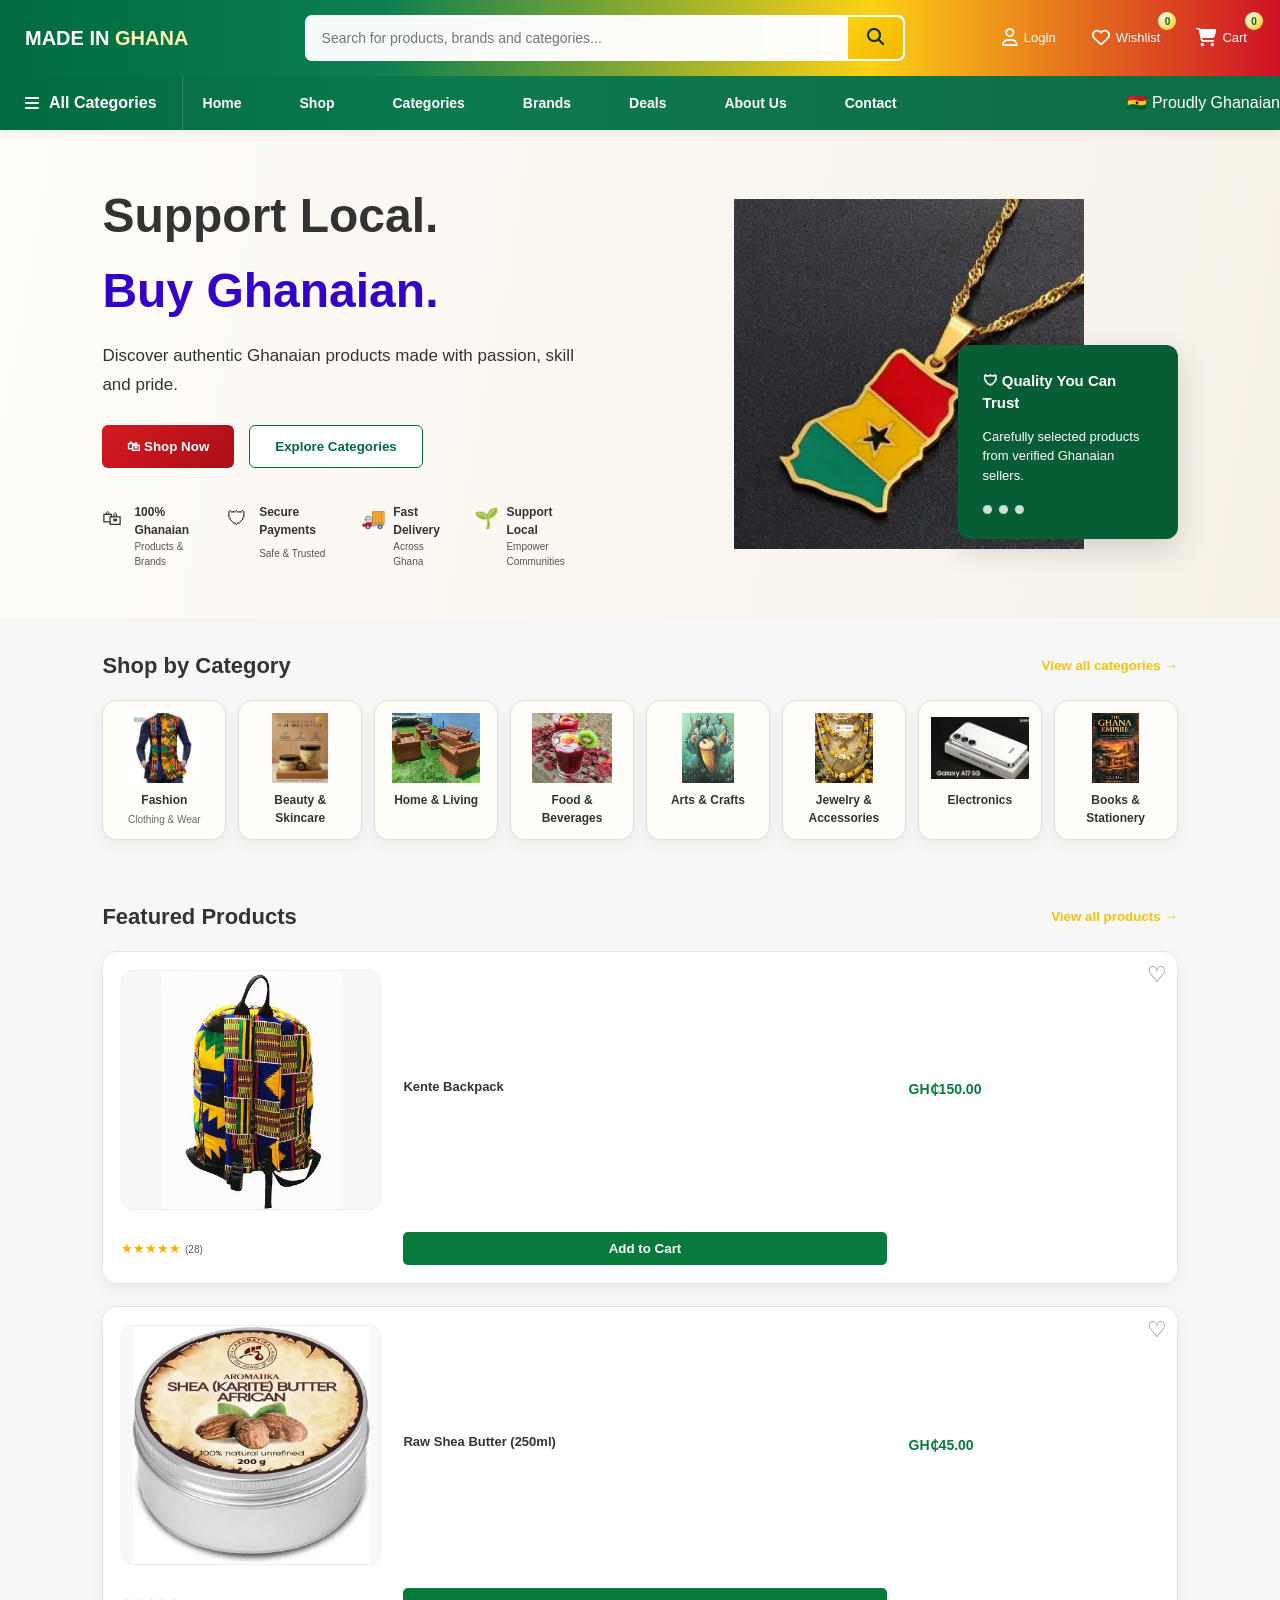
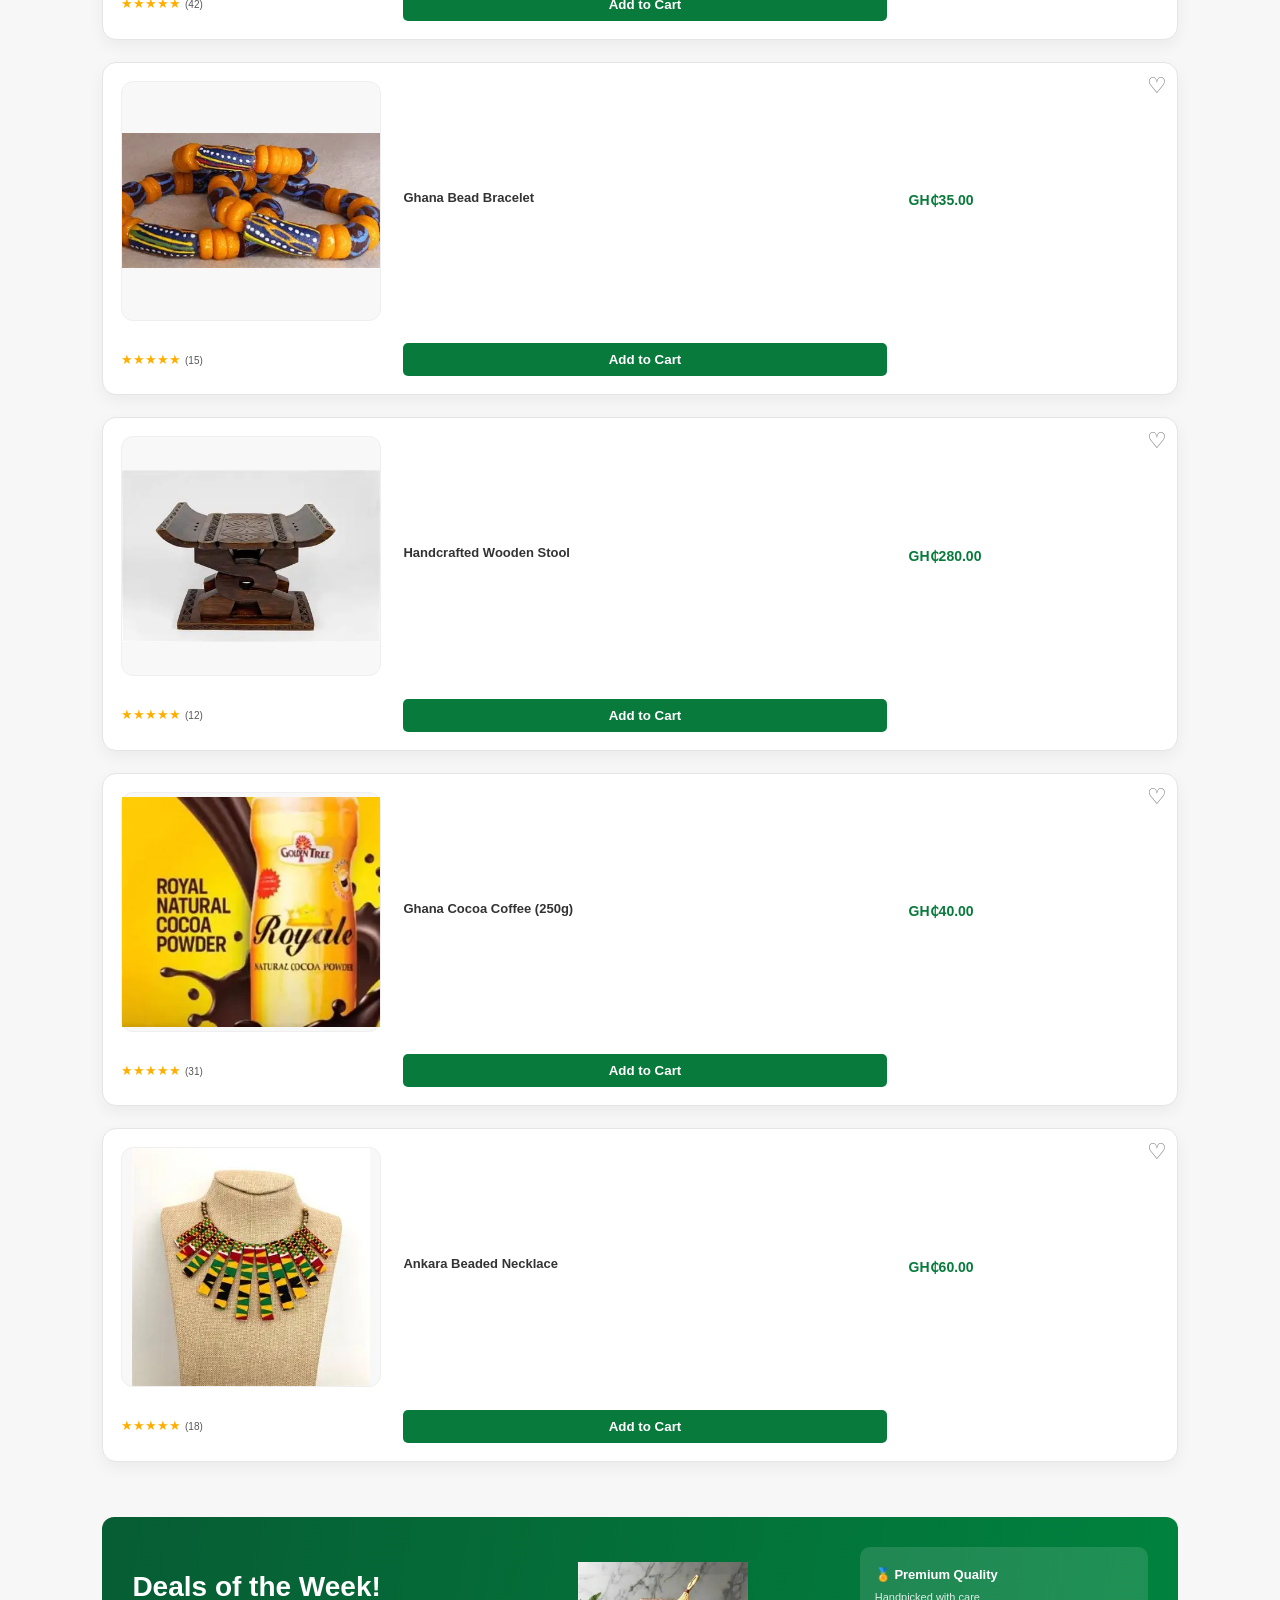
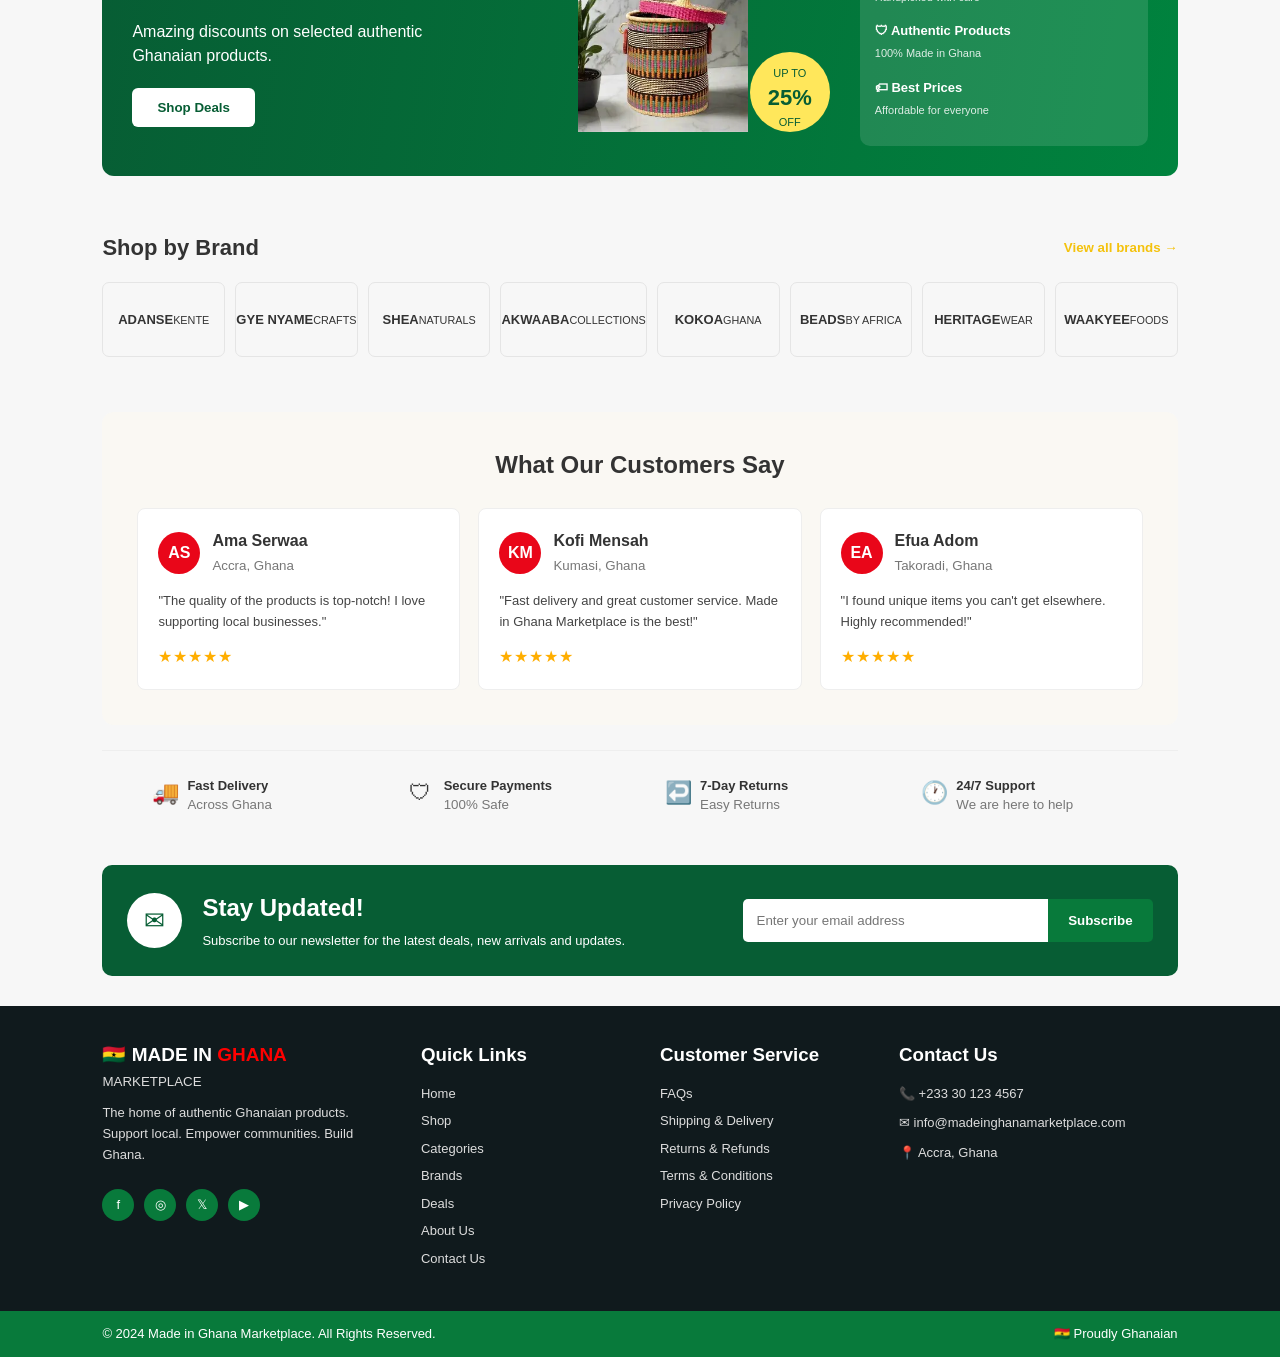
==== index.html @ 3180661c "Initial commit" ====
<!DOCTYPE html>
<html lang="en">
<head>
    <meta charset="UTF-8">
    <meta name="viewport" content="width=device-width, initial-scale=1.0">
    <title>Made in Ghana Marketplace</title>

    <link rel="stylesheet" href="style.css">

    <!-- Font Awesome -->
    <link rel="stylesheet"
        href="https://cdnjs.cloudflare.com/ajax/libs/font-awesome/6.5.2/css/all.min.css">

    <!-- Icons -->
    <a href="shop.html"></a>
          
</head>

<body>

    <!-- TOP NAVIGATION -->
    <header class="header">
        <div class="top-nav">

            <!-- LOGO -->
            <div class="logo">
                

                <div class="logo-text">
                    <h1>MADE IN <span>GHANA</span></h1>

                </div>
            </div>


            <!-- SEARCH BAR -->
            <div class="search-box">
                <input
                    type="text"
                    placeholder="Search for products, brands and categories..."
                >

                <button>
                    <i class="fa-solid fa-magnifying-glass"></i>
                </button>
            </div>


            <!-- RIGHT SIDE -->
            <div class="nav-actions">

                <a href="#">
                    <i class="fa-regular fa-user"></i>
                    <span>Login</span>
                </a>

                <a href="#" class="icon-link">
                    <i class="fa-regular fa-heart"></i>
                    <span>Wishlist</span>
                    <b>0</b>
                </a>

                <a href="cart.html" class="icon-link">
                    <i class="fa-solid fa-cart-shopping"></i>
                    <span>Cart</span>
                    <b>0</b>
                </a>

            </div>

        </div>


        <!-- GREEN NAVIGATION BAR -->
        <nav class="main-nav">

            <!-- ALL CATEGORIES -->
            <div class="categories">
                <i class="fa-solid fa-bars"></i>
                <span>All Categories</span>
            </div>


            <!-- MENU -->
            <ul class="nav-menu">

                <li>
                    <a href="index.html">Home</a>
                </li>

                <li>
                    <a href="shop.html">Shop</a>
                </li>

                <li>
                    <a href="categories.html">Categories</a>
                </li>

                <li>
                    <a href="brands.html">Brands</a>
                </li>

                <li>
                    <a href="deals.html">Deals</a>
                </li>

                <li>
                    <a href="about.html">About Us</a>
                </li>

                <li>
                    <a href="contact.html">Contact</a>
                </li>

            </ul>


            <!-- GHANA TEXT -->
            <div class="ghana-pride">
                <span>🇬🇭</span>
                Proudly Ghanaian
            </div>

        </nav>

    </header>

    <script src="script.js"></script>

<!-- ================= HERO SECTION ================= -->
<section class="hero">
    <div class="hero-content">
        <h1>Support Local.</h1>
        <h2>Buy Ghanaian.</h2>

        <p>
            Discover authentic Ghanaian products made
            with passion, skill and pride.
        </p>

        <div class="hero-buttons">
            <button class="btn-primary" onclick="shopNow()">
                🛍 Shop Now
            </button>

            <button class="btn-secondary" onclick="exploreCategories()">
                Explore Categories
            </button>
        </div>

        <div class="trust-items">
            <div>
                <span>🛍</span>
                <strong>100% Ghanaian</strong>
                <small>Products & Brands</small>
            </div>

            <div>
                <span>🛡</span>
                <strong>Secure Payments</strong>
                <small>Safe & Trusted</small>
            </div>

            <div>
                <span>🚚</span>
                <strong>Fast Delivery</strong>
                <small>Across Ghana</small>
            </div>

            <div>
                <span>🌱</span>
                <strong>Support Local</strong>
                <small>Empower Communities</small>
            </div>
        </div>
    </div>

    <div class="hero-image">
        <img src="ghana n.webp" alt="Ghanaian Products">

        <div class="quality-box">
            <h3>🛡 Quality You Can Trust</h3>
            <p>
                Carefully selected products from
                verified Ghanaian sellers.
            </p>

            <div class="dots">
                <span></span>
                <span></span>
                <span></span>
            </div>
        </div>
    </div>
</section>


<!-- ================= CATEGORIES ================= -->
<section class="section">
    <div class="section-heading">
        <h2>Shop by Category</h2>

        <button onclick="viewCategories()">
            View all categories →
        </button>
    </div>

    <div class="category-grid">

        <div class="category-card" onclick="openCategory('Fashion')">
            <img src="kente cloth.webp" alt="Fashion">
            <h3>Fashion</h3>
            <p>Clothing & Wear</p>
        </div>

        <div class="category-card" onclick="openCategory('Beauty')">
            <img src="skin care.webp" alt="Beauty">
            <h3>Beauty & Skincare</h3>
        </div>

        <div class="category-card" onclick="openCategory('Home')">
            <img src="furniture.webp" alt="Home">
            <h3>Home & Living</h3>
        </div>

        <div class="category-card" onclick="openCategory('Food')">
            <img src="sobolo.webp" alt="Food">
            <h3>Food & Beverages</h3>
        </div>

        <div class="category-card" onclick="openCategory('Arts')">
            <img src="arts.webp" alt="Arts">
            <h3>Arts & Crafts</h3>
        </div>

        <div class="category-card" onclick="openCategory('Jewelry')">
            <img src="jewelery.webp" alt="Jewelry">
            <h3>Jewelry & Accessories</h3>
        </div>

        <div class="category-card" onclick="openCategory('Electronics')">
            <img src="samsung.webp" alt="Electronics">
            <h3>Electronics</h3>
        </div>

        <div class="category-card" onclick="openCategory('Books')">
            <img src="g stoy.webp" alt="Books">
            <h3>Books & Stationery</h3>
        </div>

    </div>
</section>


<!-- ================= FEATURED PRODUCTS ================= -->
<section class="section">
    <div class="section-heading">
        <h2>Featured Products</h2>

        <button onclick="viewProducts()">
            View all products →
        </button>
    </div>

    <div class="product-grid">

        <!-- Product 1 -->
        <div class="product-card">
            <button class="heart" onclick="addWishlist(this)">♡</button>

            <div class="product-image">
                <img src="kente bag.webp" alt="Kente Backpack">
            </div>

            <h3>Kente Backpack</h3>
            <p class="price">GH₵150.00</p>

            <div class="rating">
                ★★★★★ <span>(28)</span>
            </div>

            <button class="cart-btn" onclick="addToCart('Kente Backpack', 150)">
                Add to Cart
            </button>
        </div>


        <!-- Product 2 -->
        <div class="product-card">
            <button class="heart" onclick="addWishlist(this)">♡</button>

            <div class="product-image">
                <img src="shea butter.webp" alt="Raw Shea Butter">
            </div>

            <h3>Raw Shea Butter (250ml)</h3>
            <p class="price">GH₵45.00</p>

            <div class="rating">
                ★★★★★ <span>(42)</span>
            </div>

            <button class="cart-btn" onclick="addToCart('Raw Shea Butter', 45)">
                Add to Cart
            </button>
        </div>


        <!-- Product 3 -->
        <div class="product-card">
            <button class="heart" onclick="addWishlist(this)">♡</button>

            <div class="product-image">
                <img src="bracelets.webp" alt="Ghana Bead Bracelet">
            </div>

            <h3>Ghana Bead Bracelet</h3>
            <p class="price">GH₵35.00</p>

            <div class="rating">
                ★★★★★ <span>(15)</span>
            </div>

            <button class="cart-btn" onclick="addToCart('Ghana Bead Bracelet', 35)">
                Add to Cart
            </button>
        </div>


        <!-- Product 4 -->
        <div class="product-card">
            <button class="heart" onclick="addWishlist(this)">♡</button>

            <div class="product-image">
                <img src="stool.webp" alt="Wooden Stool">
            </div>

            <h3>Handcrafted Wooden Stool</h3>
            <p class="price">GH₵280.00</p>

            <div class="rating">
                ★★★★★ <span>(12)</span>
            </div>

            <button class="cart-btn" onclick="addToCart('Wooden Stool', 280)">
                Add to Cart
            </button>
        </div>


        <!-- Product 5 -->
        <div class="product-card">
            <button class="heart" onclick="addWishlist(this)">♡</button>

            <div class="product-image">
                <img src="cocoa.webp" alt="Ghana Cocoa Coffee">
            </div>

            <h3>Ghana Cocoa Coffee (250g)</h3>
            <p class="price">GH₵40.00</p>

            <div class="rating">
                ★★★★★ <span>(31)</span>
            </div>

            <button class="cart-btn" onclick="addToCart('Ghana Cocoa Coffee', 40)">
                Add to Cart
            </button>
        </div>


        <!-- Product 6 -->
        <div class="product-card">
            <button class="heart" onclick="addWishlist(this)">♡</button>

            <div class="product-image">
                <img src="an neck.webp" alt="Ankara Necklace">
            </div>

            <h3>Ankara Beaded Necklace</h3>
            <p class="price">GH₵60.00</p>

            <div class="rating">
                ★★★★★ <span>(18)</span>
            </div>

            <button class="cart-btn" onclick="addToCart('Ankara Necklace', 60)">
                Add to Cart
            </button>
        </div>

    </div>
</section>


<!-- ================= DEALS ================= -->
<section class="deals">
    <div class="deals-content">
        <h2>Deals of the Week!</h2>

        <p>
            Amazing discounts on selected
            authentic Ghanaian products.
        </p>

        <button onclick="shopDeals()">Shop Deals</button>
    </div>

    <div class="deal-product">
        <img src="basket.webp" alt="Ghanaian Basket">
        <span>UP TO<br><strong>25%</strong><br>OFF</span>
    </div>

    <div class="deal-benefits">
        <div>
            <b>🏅 Premium Quality</b>
            <p>Handpicked with care</p>
        </div>

        <div>
            <b>🛡 Authentic Products</b>
            <p>100% Made in Ghana</p>
        </div>

        <div>
            <b>🏷 Best Prices</b>
            <p>Affordable for everyone</p>
        </div>
    </div>
</section>


<!-- ================= BRANDS ================= -->
<section class="section">
    <div class="section-heading">
        <h2>Shop by Brand</h2>

        <button onclick="viewBrands()">
            View all brands →
        </button>
    </div>

    <div class="brands">

        <div>ADANSE<br><small>KENTE</small></div>

        <div>GYE NYAME<br><small>CRAFTS</small></div>

        <div>SHEA<br><small>NATURALS</small></div>

        <div>AKWAABA<br><small>COLLECTIONS</small></div>

        <div>KOKOA<br><small>GHANA</small></div>

        <div>BEADS<br><small>BY AFRICA</small></div>

        <div>HERITAGE<br><small>WEAR</small></div>

        <div>WAAKYEE<br><small>FOODS</small></div>

    </div>
</section>


<!-- ================= TESTIMONIALS ================= -->
<section class="testimonials">
    <h2>What Our Customers Say</h2>

    <div class="testimonial-grid">

        <div class="testimonial">
            <div class="customer">
                <div class="avatar">AS</div>

                <div>
                    <strong>Ama Serwaa</strong>
                    <small>Accra, Ghana</small>
                </div>
            </div>

            <p>
                "The quality of the products is top-notch!
                I love supporting local businesses."
            </p>

            <div class="stars">★★★★★</div>
        </div>


        <div class="testimonial">
            <div class="customer">
                <div class="avatar">KM</div>

                <div>
                    <strong>Kofi Mensah</strong>
                    <small>Kumasi, Ghana</small>
                </div>
            </div>

            <p>
                "Fast delivery and great customer service.
                Made in Ghana Marketplace is the best!"
            </p>

            <div class="stars">★★★★★</div>
        </div>


        <div class="testimonial">
            <div class="customer">
                <div class="avatar">EA</div>

                <div>
                    <strong>Efua Adom</strong>
                    <small>Takoradi, Ghana</small>
                </div>
            </div>

            <p>
                "I found unique items you can't get elsewhere.
                Highly recommended!"
            </p>

            <div class="stars">★★★★★</div>
        </div>

    </div>
</section>


<!-- ================= SERVICES ================= -->
<section class="services">

    <div>
        <span>🚚</span>
        <strong>Fast Delivery</strong>
        <small>Across Ghana</small>
    </div>

    <div>
        <span>🛡</span>
        <strong>Secure Payments</strong>
        <small>100% Safe</small>
    </div>

    <div>
        <span>↩️</span>
        <strong>7-Day Returns</strong>
        <small>Easy Returns</small>
    </div>

    <div>
        <span>🕐</span>
        <strong>24/7 Support</strong>
        <small>We are here to help</small>
    </div>

</section>


<!-- ================= NEWSLETTER ================= -->
<section class="newsletter">

    <div class="newsletter-icon">
        ✉
    </div>

    <div class="newsletter-text">
        <h2>Stay Updated!</h2>

        <p>
            Subscribe to our newsletter for the latest deals,
            new arrivals and updates.
        </p>
    </div>

    <form onsubmit="subscribe(event)">
        <input
            type="email"
            id="email"
            placeholder="Enter your email address"
            required
        >

        <button type="submit">Subscribe</button>
    </form>

</section>


<!-- ================= FOOTER ================= -->
<footer>

    <div class="footer-container">

        <div class="footer-about">
            <h2>🇬🇭 MADE IN <span>GHANA</span></h2>
            <small>MARKETPLACE</small>

            <p>
                The home of authentic Ghanaian products.
                Support local. Empower communities.
                Build Ghana.
            </p>

            <div class="socials">
                <a href="#">f</a>
                <a href="#">◎</a>
                <a href="#">𝕏</a>
                <a href="#">▶</a>
            </div>
        </div>


        <div>
            <h3>Quick Links</h3>
            <a href="#">Home</a>
            <a href="#">Shop</a>
            <a href="#">Categories</a>
            <a href="#">Brands</a>
            <a href="#">Deals</a>
            <a href="#">About Us</a>
            <a href="#">Contact Us</a>
        </div>


        <div>
            <h3>Customer Service</h3>
            <a href="#">FAQs</a>
            <a href="#">Shipping & Delivery</a>
            <a href="#">Returns & Refunds</a>
            <a href="#">Terms & Conditions</a>
            <a href="#">Privacy Policy</a>
        </div>


        <div>
            <h3>Contact Us</h3>
            <p>📞 +233 30 123 4567</p>
            <p>✉ info@madeinghanamarketplace.com</p>
            <p>📍 Accra, Ghana</p>
        </div>

    </div>

    <div class="copyright">
        © 2024 Made in Ghana Marketplace. All Rights Reserved.
        <span>🇬🇭 Proudly Ghanaian</span>
    </div>

</footer>
---- style.css ----
/* ================= GENERAL ================= */

* {
    margin: 0;
    padding: 0;
    box-sizing: border-box;
}

body {
    font-family: Arial, Helvetica, sans-serif;
    background: #ffffff;
    color: #111;
}

.header {
    background: linear-gradient(90deg, #006B3F 0%, #0d7f50 35%, #FCD116 70%, #CE1126 100%);
    color: white;
    box-shadow: 0 4px 18px rgba(0, 0, 0, 0.08);
}

.top-nav {
    display: flex;
    justify-content: space-between;
    align-items: center;
    padding: 14px 8%;
    gap: 16px;
}

.logo-text h1 {
    color: white;
}

.logo-text span {
    color: #fff4b3;
}

.logo-text small {
    color: #fff8d7;
}

.search-box {
    flex: 1;
    display: flex;
    max-width: 600px;
    margin: 0 auto;
}

.search-box input {
    flex: 1;
    padding: 10px 12px;
    border: none;
    border-radius: 6px 0 0 6px;
    outline: none;
    background: rgba(255,255,255,0.96);
}

.search-box button {
    border: none;
    background: linear-gradient(135deg, #FCD116 0%, #f3b700 100%);
    color: #0d2f1f;
    padding: 10px 14px;
    border-radius: 0 6px 6px 0;
    font-weight: 700;
}

.nav-actions {
    display: flex;
    gap: 16px;
    align-items: center;
    margin-left: auto;
    flex-shrink: 0;
}

.nav-actions a {
    color: white;
    text-decoration: none;
    font-size: 14px;
    display: flex;
    align-items: center;
    gap: 6px;
    padding: 6px 8px;
    border-radius: 999px;
    transition: background 0.2s ease, transform 0.2s ease;
}

.nav-actions a:hover {
    background: rgba(255, 255, 255, 0.14);
    transform: translateY(-1px);
}

.nav-actions b {
    background: linear-gradient(135deg, #fff 0%, #FCD116 100%);
    color: #006B3F;
    border-radius: 999px;
    padding: 2px 7px;
    font-size: 12px;
    font-weight: 700;
}

.main-nav {
    background: linear-gradient(90deg, #006B3F 0%, #0d7a4d 30%, #0f6d43 100%);
    padding: 12px 8%;
    display: flex;
    justify-content: space-between;
    align-items: center;
}

.categories {
    display: flex;
    align-items: center;
    gap: 8px;
    color: white;
    font-weight: 700;
}

.nav-menu {
    display: flex;
    gap: 18px;
    list-style: none;
}

.nav-menu a {
    color: white;
    text-decoration: none;
    font-weight: 600;
}

.nav-menu a.active,
.nav-menu a:hover {
    color: #FCD116;
}

button {
    font-family: inherit;
    cursor: pointer;
}

img {
    max-width: 100%;
    display: block;
}


/* ================= HERO ================= */

.hero {
    min-height: 450px;
    background: linear-gradient(100deg, #fffdf9, #f6f0e7);
    display: flex;
    align-items: center;
    justify-content: space-between;
    padding: 50px 8%;
    overflow: hidden;
}

.hero-content {
    width: 45%;
}

.hero-content h1 {
    font-size: 48px;
    margin-bottom: 3px;
}

.hero-content h2 {
    font-size: 48px;
    color: #3403c7;
    margin-bottom: 15px;
}

.hero-content p {
    font-size: 17px;
    line-height: 1.7;
    max-width: 500px;
}

.hero-buttons {
    display: flex;
    gap: 15px;
    margin-top: 25px;
}

.btn-primary,
.btn-secondary {
    padding: 13px 25px;
    border-radius: 6px;
    font-weight: bold;
    border: none;
}

.btn-primary {
    background: linear-gradient(135deg, #CE1126 0%, #FCD116 100%);
    color: #0d2f1f;
    font-weight: 700;
}

.btn-primary:hover {
    background: linear-gradient(135deg, #b30d1d 0%, #e9bf00 100%);
}

.btn-secondary {
    background: white;
    color: #006B3F;
    border: 1px solid #006B3F;
}

.btn-secondary:hover {
    background: #006B3F;
    color: white;
}

.hero-image {
    width: 50%;
    position: relative;
}

.hero-image > img {
    width: 100%;
    max-height: 350px;
    object-fit: contain;
}

.quality-box {
    position: absolute;
    right: 0;
    bottom: 10px;
    width: 220px;
    padding: 25px;
    border-radius: 12px;
    background: #075d34;
    color: white;
    box-shadow: 0 10px 30px rgba(0,0,0,.15);
}

.quality-box h3 {
    font-size: 15px;
    margin-bottom: 12px;
}

.quality-box p {
    font-size: 13px;
    line-height: 1.5;
}

.dots {
    display: flex;
    gap: 7px;
    margin-top: 20px;
}

.dots span {
    width: 9px;
    height: 9px;
    background: white;
    border-radius: 50%;
    opacity: .8;
}


/* ================= TRUST ITEMS ================= */

.trust-items {
    display: flex;
    gap: 25px;
    margin-top: 35px;
}

.trust-items div {
    display: grid;
    grid-template-columns: 25px auto;
    column-gap: 7px;
}

.trust-items span {
    grid-row: span 2;
    font-size: 20px;
}

.trust-items strong {
    font-size: 12px;
}

.trust-items small {
    font-size: 10px;
    color: #555;
}


/* ================= SECTIONS ================= */

.section {
    padding: 30px 8%;
}

.section-heading {
    display: flex;
    justify-content: space-between;
    align-items: center;
    margin-bottom: 18px;
}

.section-heading h2 {
    font-size: 22px;
}

.section-heading button {
    border: none;
    background: transparent;
    color: #e30505;
    font-weight: bold;
}

.section-heading button[onclick*="viewCategories"],
.section-heading button[onclick*="viewProducts"],
.brands .section-heading button,
.section-heading button[onclick*="viewBrands"] {
    color: #f4c20d;
}


/* ================= CATEGORIES ================= */

.category-grid {
    display: grid;
    grid-template-columns: repeat(8, 1fr);
    gap: 12px;
}

.category-card {
    min-height: 130px;
    border: 1px solid #e7ddd0;
    border-radius: 14px;
    padding: 12px;
    text-align: center;
    cursor: pointer;
    transition: .25s;
    background: #fffdf9;
    box-shadow: 0 6px 16px rgba(0,0,0,0.05);
}

.category-card:hover {
    transform: translateY(-5px);
    box-shadow: 0 10px 24px rgba(0,0,0,.08);
    border-color: #c8102e;
}

.category-card img {
    height: 70px;
    width: 100%;
    object-fit: contain;
    margin-bottom: 8px;
}

.category-card h3 {
    font-size: 12px;
}

.category-card p {
    font-size: 10px;
    color: #666;
    margin-top: 3px;
}


/* ================= PRODUCTS ================= */

.product-grid {
    display: grid;
    grid-template-columns: repeat(6, 1fr);
    gap: 15px;
}

.product-card {
    position: relative;
    border: 1px solid #e7ddd0;
    border-radius: 14px;
    padding: 12px;
    background: #fffdf9;
    transition: .25s;
    box-shadow: 0 6px 16px rgba(0,0,0,0.05);
}

.product-card:hover {
    transform: translateY(-5px);
    box-shadow: 0 10px 24px rgba(0,0,0,.1);
    border-color: #c8102e;
}

.heart {
    position: absolute;
    right: 10px;
    top: 10px;
    border: none;
    background: white;
    font-size: 22px;
    color: #777;
    z-index: 2;
}

.heart.active {
    color: red;
}

.product-image {
    height: 170px;
    display: flex;
    justify-content: center;
    align-items: center;
    margin-bottom: 10px;
}

.product-image img {
    height: 100%;
    width: 100%;
    object-fit: contain;
}

.product-card h3 {
    font-size: 13px;
    margin-bottom: 7px;
}

.price {
    color: #087a3b;
    font-weight: bold;
    font-size: 14px;
}

.rating {
    color: #ffae00;
    font-size: 13px;
    margin: 7px 0;
}

.rating span {
    color: #555;
    font-size: 10px;
}

.cart-btn {
    width: 100%;
    padding: 9px;
    border: none;
    background: #087a3b;
    color: white;
    border-radius: 5px;
    font-weight: bold;
}

.cart-btn:hover {
    background: #970202;
}


/* ================= DEALS ================= */

.deal-card {
    background: #fffdf9;
    border: 1px solid #e7ddd0;
    border-radius: 14px;
    padding: 16px;
    box-shadow: 0 6px 16px rgba(0,0,0,0.05);
}

.deals {
    margin: 25px 8%;
    background: linear-gradient(100deg, #075d34, #00833e);
    min-height: 210px;
    border-radius: 12px;
    color: white;
    display: flex;
    align-items: center;
    padding: 30px;
    gap: 30px;
}

.deals-content {
    width: 35%;
}

.deals-content h2 {
    font-size: 28px;
    margin-bottom: 12px;
}

.deals-content p {
    line-height: 1.5;
    margin-bottom: 20px;
}

.deals-content button {
    padding: 12px 25px;
    background: white;
    color: #075d34;
    border: none;
    border-radius: 6px;
    font-weight: bold;
}

.deal-product {
    width: 35%;
    position: relative;
}

.deal-product img {
    width: 100%;
    height: 170px;
    object-fit: contain;
}

.deal-product span {
    position: absolute;
    right: 0;
    bottom: 0;
    background: #ffe75b;
    color: #075d34;
    border-radius: 50%;
    width: 80px;
    height: 80px;
    text-align: center;
    padding-top: 13px;
    font-size: 11px;
}

.deal-product strong {
    font-size: 22px;
}

.deal-benefits {
    width: 30%;
    background: rgba(255,255,255,.12);
    border-radius: 10px;
    padding: 15px;
}

.deal-benefits div {
    margin-bottom: 13px;
}

.deal-benefits b {
    font-size: 13px;
}

.deal-benefits p {
    font-size: 11px;
    margin-top: 3px;
    opacity: .85;
}


/* ================= BRANDS ================= */

.brands {
    display: grid;
    grid-template-columns: repeat(8, 1fr);
    gap: 10px;
}

.brands div {
    min-height: 75px;
    border: 1px solid #e5e5e5;
    border-radius: 7px;
    display: flex;
    align-items: center;
    justify-content: center;
    text-align: center;
    font-weight: bold;
    font-size: 13px;
    color: #333;
    cursor: pointer;
    transition: .2s;
}

.brands div:hover {
    border-color: #087a3b;
    color: #087a3b;
}

.brands small {
    font-weight: normal;
}


/* ================= TESTIMONIALS ================= */

.testimonials {
    margin: 25px 8%;
    padding: 35px;
    background: #faf8f3;
    border-radius: 12px;
}

.testimonials h2 {
    text-align: center;
    margin-bottom: 25px;
}

.testimonial-grid {
    display: grid;
    grid-template-columns: repeat(3, 1fr);
    gap: 18px;
}

.testimonial {
    background: white;
    border: 1px solid #eee;
    border-radius: 8px;
    padding: 20px;
}

.customer {
    display: flex;
    align-items: center;
    gap: 12px;
    margin-bottom: 15px;
}

.avatar {
    width: 42px;
    height: 42px;
    background: #e90619;
    color: white;
    display: flex;
    align-items: center;
    justify-content: center;
    border-radius: 50%;
    font-weight: bold;
}

.customer small {
    display: block;
    color: #777;
    margin-top: 3px;
}

.testimonial p {
    color: #444;
    font-size: 13px;
    line-height: 1.6;
}

.stars {
    color: #ffae00;
    margin-top: 12px;
}


/* ================= SERVICES ================= */

.services {
    margin: 0 8% 25px;
    padding: 25px;
    display: grid;
    grid-template-columns: repeat(4, 1fr);
    border-top: 1px solid #eee;
}

.services div {
    display: grid;
    grid-template-columns: 35px auto;
    padding-left: 25px;
}

.services span {
    grid-row: span 2;
    font-size: 22px;
}

.services strong {
    font-size: 13px;
}

.services small {
    color: #777;
}


/* ================= NEWSLETTER ================= */

.newsletter {
    margin: 25px 8%;
    padding: 25px;
    border-radius: 10px;
    background: #075d34;
    color: white;
    display: flex;
    align-items: center;
    gap: 20px;
}

.newsletter-icon {
    width: 55px;
    height: 55px;
    background: white;
    color: #075d34;
    border-radius: 50%;
    display: flex;
    justify-content: center;
    align-items: center;
    font-size: 25px;
}

.newsletter-text {
    flex: 1;
}

.newsletter-text h2 {
    margin-bottom: 5px;
}

.newsletter-text p {
    font-size: 13px;
}

.newsletter form {
    display: flex;
    width: 40%;
}

.newsletter input {
    flex: 1;
    padding: 14px;
    border: none;
    outline: none;
    border-radius: 5px 0 0 5px;
}

.newsletter form button {
    padding: 14px 20px;
    border: none;
    background: #087a3b;
    color: white;
    font-weight: bold;
    border-radius: 0 5px 5px 0;
}


/* ================= FOOTER ================= */

footer {
    background: #101a1d;
    color: white;
    margin-top: 30px;
}

.footer-container {
    padding: 35px 8%;
    display: grid;
    grid-template-columns: 1.4fr 1fr 1fr 1.4fr;
    gap: 40px;
}

.footer-container h2 {
    font-size: 19px;
}

.footer-container h2 span {
    color: red;
}

.footer-container > div > small {
    color: #ddd;
}

.footer-container h3 {
    margin-bottom: 15px;
}

.footer-container a {
    display: block;
    color: #ddd;
    text-decoration: none;
    margin: 8px 0;
    font-size: 13px;
}

.footer-container a:hover {
    color: #00a84f;
}

.footer-about p {
    color: #ccc;
    font-size: 13px;
    line-height: 1.6;
    margin-top: 12px;
}

.socials {
    display: flex;
    gap: 10px;
    margin-top: 15px;
}

.socials a {
    width: 32px;
    height: 32px;
    background: #087a3b;
    border-radius: 50%;
    display: flex;
    align-items: center;
    justify-content: center;
    color: white;
}

.footer-container p {
    font-size: 13px;
    color: #ddd;
    margin: 10px 0;
}

.copyright {
    background: #087a3b;
    padding: 13px 8%;
    font-size: 13px;
    display: flex;
    justify-content: space-between;
}


/* ================= RESPONSIVE ================= */

@media (max-width: 1000px) {

    .category-grid {
        grid-template-columns: repeat(4, 1fr);
    }

    .product-grid {
        grid-template-columns: repeat(3, 1fr);
    }

    .brands {
        grid-template-columns: repeat(4, 1fr);
    }

    .hero {
        padding: 40px 5%;
    }
}


@media (max-width: 700px) {

    .hero {
        flex-direction: column;
        text-align: center;
    }

    .hero-content,
    .hero-image {
        width: 100%;
    }

    .hero-content h1,
    .hero-content h2 {
        font-size: 35px;
    }

    .hero-buttons,
    .trust-items {
        justify-content: center;
        flex-wrap: wrap;
    }

    .quality-box {
        display: none;
    }

    .category-grid {
        grid-template-columns: repeat(2, 1fr);
    }

    .product-grid {
        grid-template-columns: repeat(2, 1fr);
    }

    .deals {
        flex-direction: column;
    }

    .deals-content,
    .deal-product,
    .deal-benefits {
        width: 100%;
    }

    .testimonial-grid {
        grid-template-columns: 1fr;
    }

    .services {
        grid-template-columns: repeat(2, 1fr);
        gap: 20px;
    }

    .newsletter {
        flex-direction: column;
        text-align: center;
    }

    .newsletter form {
        width: 100%;
    }

    .footer-container {
        grid-template-columns: 1fr 1fr;
    }

    .copyright {
        flex-direction: column;
        gap: 8px;
    }
}
      :root {
    --primary: #087a3b;
    --primary-dark: #055d2c;
    --gold: #d4a017;
    --text-main: #333;
    --text-muted: #666;
    --bg-light: #faf8f3;
    --border-color: #e5e5e5;
    --white: #fff;
}

* {
    box-sizing: border-box;
    margin: 0;
    padding: 0;
}

body {
    font-family: Arial, sans-serif;
    background: #f7f7f7;
    color: var(--text-main);
    line-height: 1.5;
}


/* ================= HEADER ================= */

.header {
    background: linear-gradient(90deg, #006B3F 0%, #0d7f50 30%, #FCD116 68%, #CE1126 100%);
    box-shadow: 0 2px 10px rgba(0, 0, 0, 0.08);
    position: sticky;
    top: 0;
    z-index: 1000;
}

.top-nav {
    max-width: 1300px;
    margin: auto;
    padding: 15px 25px;
    display: flex;
    align-items: center;
    gap: 30px;
}


/* LOGO */

.logo {
    display: flex;
    align-items: center;
    gap: 10px;
    min-width: 220px;
}

.logo-icon {
    font-size: 38px;
}

.logo-text h1 {
    font-size: 20px;
    font-weight: 800;
    color: white;
}

.logo-text h1 span {
    color: #fff4b3;
}

.logo-text small {
    font-size: 10px;
    color: #fff8d7;
}


/* SEARCH */

.search-box {
    flex: 1;
    max-width: 600px;
    display: flex;
    border: 2px solid rgba(255,255,255,0.65);
    border-radius: 7px;
    overflow: hidden;
    background: rgba(255,255,255,0.97);
}

.search-box input {
    flex: 1;
    border: none;
    outline: none;
    padding: 13px 15px;
    font-size: 14px;
    background: transparent;
}

.search-box button {
    width: 55px;
    border: none;
    background: linear-gradient(135deg, #FCD116 0%, #f3b700 100%);
    color: #0d2f1f;
    cursor: pointer;
    font-size: 17px;
    font-weight: 700;
}

.search-box button:hover {
    background: linear-gradient(135deg, #f5cf40 0%, #e4af00 100%);
}


/* RIGHT NAV */

.nav-actions {
    display: flex;
    align-items: center;
    gap: 20px;
    margin-left: auto;
}

.nav-actions a {
    text-decoration: none;
    color: white;
    display: flex;
    align-items: center;
    gap: 6px;
    font-size: 13px;
    position: relative;
    padding: 6px 8px;
    border-radius: 999px;
    transition: background 0.2s ease, transform 0.2s ease;
}

.nav-actions a:hover {
    color: #fff7c2;
    background: rgba(255, 255, 255, 0.12);
    transform: translateY(-1px);
}

.nav-actions i {
    font-size: 18px;
}

.icon-link b {
    position: absolute;
    top: -10px;
    right: -8px;
    min-width: 18px;
    height: 18px;
    padding: 0 5px;
    background: linear-gradient(135deg, #fff 0%, #FCD116 100%);
    color: #006B3F;
    border-radius: 50%;
    display: flex;
    justify-content: center;
    align-items: center;
    font-size: 10px;
    font-weight: 700;
}


/* ================= GREEN NAV ================= */

.main-nav {
    background: linear-gradient(90deg, #006B3F 0%, #0d7a4d 35%, #0f6d43 100%);
    display: flex;
    align-items: center;
    justify-content: space-between;
    padding: 0 calc((100% - 1300px) / 2);
}

.categories {
    color: white;
    font-weight: bold;
    padding: 15px 25px;
    display: flex;
    gap: 10px;
    align-items: center;
    border-right: 1px solid rgba(255, 255, 255, 0.2);
}

.nav-menu {
    list-style: none;
    display: flex;
    align-items: center;
    flex: 1;
}

.nav-menu li a {
    display: block;
    color: white;
    text-decoration: none;
    padding: 15px 20px;
    font-size: 14px;
    transition: 0.2s;
}

.nav-menu li a:hover,
.nav-menu li a.active {
    background: rgba(255, 255, 255, 0.08);
    color: #FCD116;
}


/* ================= CONTAINER ================= */

.container {
    max-width: 1300px;
    margin: auto;
    padding: 25px;
}


/* BREADCRUMB */

.breadcrumb {
    margin-bottom: 20px;
    font-size: 13px;
    color: var(--text-muted);
}

.breadcrumb a {
    color: var(--primary);
    text-decoration: none;
}


/* ================= BANNER ================= */

.header-banner {
    display: flex;
    justify-content: space-between;
    align-items: center;

    background: linear-gradient(
        100deg,
        #0d9a3b,
        #0b7a2f
    );

    padding: 30px;

    border-radius: 12px;
    margin-bottom: 30px;

    border: 1px solid var(--border-color);
}

.page-title h1 {
    font-size: 30px;
    margin-bottom: 5px;
    color: #fff;
}

.page-title p {
    color: rgba(255, 255, 255, 0.9);
    font-size: 14px;
}

.support-banner {
    display: flex;
    align-items: center;
    gap: 12px;

    background: white;
    padding: 15px 20px;

    border-radius: 8px;
    border: 1px solid #ddd;
}

.support-banner > i {
    font-size: 27px;
    color: var(--primary);
}

.support-banner-text h4 {
    color: var(--primary);
    font-size: 14px;
}

.support-banner-text p {
    font-size: 11px;
    color: var(--text-muted);
}


/* ================= SHOP ================= */

.shop-layout {
    display: grid;
    grid-template-columns: 260px 1fr;
    gap: 25px;
}


/* SIDEBAR */

.sidebar {
    background: white;

    border: 1px solid var(--border-color);
    border-radius: 10px;

    padding: 20px;

    height: fit-content;
}

.filter-header {
    display: flex;
    align-items: center;
    gap: 10px;

    font-weight: bold;
    font-size: 16px;

    padding-bottom: 15px;

    border-bottom: 1px solid var(--border-color);
    margin-bottom: 20px;
}

.filter-header i {
    color: #d71920;
}

.filter-group {
    margin-bottom: 20px;
    padding-bottom: 18px;

    border-bottom: 1px solid #eee;
}

.filter-title {
    font-weight: bold;
    font-size: 14px;
    margin-bottom: 12px;
}

.category-list {
    list-style: none;
}

.category-item {
    display: flex;
    justify-content: space-between;

    margin-bottom: 9px;

    font-size: 13px;
}

.category-item label {
    display: flex;
    gap: 8px;
    cursor: pointer;
}

.count {
    color: #888;
    font-size: 11px;
}

.range-slider {
    width: 100%;
    accent-color: #0a8f3d;
}

.price-values {
    display: flex;
    justify-content: space-between;

    font-size: 12px;
    color: var(--text-muted);
}

.select-input {
    width: 100%;

    padding: 9px;

    border: 1px solid var(--border-color);
    border-radius: 5px;

    background: white;
    outline: none;
}

.rating-option {
    display: flex;
    gap: 6px;

    font-size: 12px;
    margin-bottom: 8px;
}

.stars {
    color: #ffae00;
    letter-spacing: 1px;
}

.sidebar-buttons {
    display: flex;
    flex-direction: column;
    gap: 10px;
}

.btn {
    padding: 11px;

    border-radius: 5px;

    font-weight: bold;
    cursor: pointer;

    font-size: 13px;
}

.btn-primary {
    border: none;

    background: linear-gradient(135deg, #d71920, #a90f17);
    color: white;
}

.btn-primary:hover {
    background: linear-gradient(135deg, #a90f17, #d71920);
}

.btn-outline {
    background: white;

    border: 1px solid #f4c20d;
    color: #0b7a2f;
}

.btn-outline:hover {
    background: #fff7d6;
}


/* ================= TOOLBAR ================= */

.products-toolbar {
    background: white;

    border: 1px solid var(--border-color);
    border-radius: 8px;

    padding: 12px 15px;
    margin-bottom: 20px;

    display: flex;
    justify-content: space-between;
    align-items: center;
}

.results-count {
    font-size: 13px;
    color: var(--text-muted);
}

.toolbar-controls {
    display: flex;
    align-items: center;
    gap: 20px;
}

.sort-by {
    display: flex;
    align-items: center;
    gap: 8px;

    font-size: 13px;
}

.sort-by .select-input {
    width: 150px;
}

.view-options {
    display: flex;
    gap: 5px;
}

.view-btn {
    width: 35px;
    height: 35px;

    border: 1px solid var(--border-color);

    background: white;

    cursor: pointer;
    border-radius: 5px;
}

.view-btn.active {
    background: linear-gradient(135deg, #0a8f3d, #0d9a3b);
    color: white;
}


/* ================= PRODUCTS ================= */

.product-grid {
    display: grid;
    grid-template-columns: 1fr;
    gap: 22px;
}

.product-card {
    position: relative;

    background: white;
    border: 1px solid var(--border-color);
    border-radius: 14px;
    padding: 18px;

    display: grid;
    grid-template-columns: 260px minmax(0, 1fr) 250px;
    gap: 22px;
    align-items: center;

    transition: 0.25s;
}

.product-card:hover {
    transform: translateY(-4px);
    box-shadow: 0 12px 28px rgba(0,0,0,0.1);
}

.product-image {
    width: 100%;
    height: 240px;
    object-fit: contain;
    margin: 0;
    border-radius: 12px;
    background: #f8f8f8;
    border: 1px solid #efefef;
}

.badge-new {
    position: absolute;

    top: 10px;
    left: 10px;

    background: linear-gradient(135deg, #f4c20d, #d79f00);
    color: #1a1a1a;

    padding: 4px 9px;

    border-radius: 4px;

    font-size: 10px;
    font-weight: bold;

    z-index: 2;
}

.wishlist-btn {
    position: absolute;

    top: 10px;
    right: 10px;

    width: 34px;
    height: 34px;

    border: none;

    background: white;

    border-radius: 50%;

    box-shadow: 0 2px 8px rgba(0,0,0,0.12);

    cursor: pointer;

    z-index: 3;
}

.wishlist-btn:hover {
    color: #e53935;
}

.product-title {
    font-size: 17px;
    font-weight: 800;
    margin-bottom: 8px;
    color: #1a1a1a;
}

.product-price {
    color: #0a8f3d;
    font-size: 18px;
    font-weight: 800;
    margin-bottom: 10px;
}

.product-rating {
    display: flex;
    align-items: center;
    gap: 7px;
    color: #666;
    font-size: 12px;
    margin-bottom: 16px;
}

.product-info {
    display: flex;
    flex-direction: column;
    justify-content: center;
    min-width: 0;
}

.product-meta {
    display: flex;
    flex-wrap: wrap;
    align-items: center;
    gap: 8px;
    color: #666;
    font-size: 12px;
    margin-bottom: 12px;
}

.product-meta .meta-pill {
    background: #f4f9f5;
    color: #0b7a2f;
    border: 1px solid #dfeee3;
    border-radius: 999px;
    padding: 5px 9px;
    font-weight: 600;
}

.product-description {
    color: #555;
    font-size: 14px;
    line-height: 1.7;
    margin-bottom: 14px;
}

.product-cta-row {
    display: flex;
    flex-wrap: wrap;
    gap: 10px;
    margin-top: 8px;
}

.add-cart {
    width: auto;
    min-width: 140px;
    padding: 12px 18px;
    background: linear-gradient(135deg, #0a8f3d, #0b7a2f);
    color: white;
    border: none;
    border-radius: 6px;
    font-weight: bold;
    cursor: pointer;
    transition: 0.2s;
}

.add-cart:hover {
    background: linear-gradient(135deg, #0b7a2f, #0a8f3d);
}

.secondary-btn {
    border: 1px solid #d9d9d9;
    background: white;
    color: #333;
    border-radius: 6px;
    padding: 11px 16px;
    font-weight: 600;
    cursor: pointer;
}

.secondary-btn:hover {
    background: #f8f8f8;
}

.seller-box {
    background: #f7f8f7;
    border: 1px solid #ececec;
    border-radius: 12px;
    padding: 16px;
    min-height: 100%;
    display: flex;
    flex-direction: column;
    justify-content: center;
}

.seller-header {
    display: flex;
    align-items: center;
    gap: 12px;
    margin-bottom: 14px;
}

.seller-avatar {
    width: 42px;
    height: 42px;
    border-radius: 50%;
    background: #111;
    color: white;
    display: flex;
    align-items: center;
    justify-content: center;
    font-weight: bold;
    font-size: 13px;
}

.seller-name {
    font-size: 14px;
    font-weight: 700;
    color: #1b1b1b;
}

.seller-status {
    color: #0a8f3d;
    font-size: 11px;
    font-weight: bold;
}

.seller-meta {
    display: flex;
    flex-direction: column;
    gap: 8px;
    margin: 6px 0 14px;
    color: #555;
    font-size: 12px;
}

.seller-meta div {
    display: flex;
    align-items: center;
    gap: 8px;
}

.seller-meta i {
    color: #0a8f3d;
    width: 14px;
}

.seller-actions {
    display: flex;
    flex-direction: column;
    gap: 10px;
}

.seller-actions .secondary-btn,
.seller-actions .add-cart {
    width: 100%;
    min-width: 0;
}

.seller-modal {
    position: fixed;
    inset: 0;
    z-index: 2000;
    display: flex;
    align-items: center;
    justify-content: center;
}

.seller-modal.hidden {
    display: none;
}

.seller-modal-backdrop {
    position: absolute;
    inset: 0;
    background: rgba(15, 15, 15, 0.45);
}

.seller-modal-card,
.chat-panel {
    position: relative;
    z-index: 1;
    background: white;
    border-radius: 16px;
    box-shadow: 0 18px 45px rgba(0,0,0,0.18);
}

.seller-modal-card {
    width: min(520px, calc(100vw - 32px));
    padding: 24px 22px 20px;
}

.shop-badge {
    display: inline-block;
    background: #eaf8ef;
    color: #0a8f3d;
    border-radius: 999px;
    padding: 6px 12px;
    font-size: 11px;
    font-weight: 700;
    letter-spacing: 0.04em;
    text-transform: uppercase;
    margin-bottom: 10px;
}

.seller-modal-card h3 {
    font-size: 26px;
    margin-bottom: 14px;
    color: #1a1a1a;
}

.shop-modal-content {
    display: grid;
    gap: 10px;
    color: #444;
    font-size: 14px;
}

.shop-modal-content .shop-detail {
    display: flex;
    justify-content: space-between;
    gap: 16px;
    padding: 10px 0;
    border-bottom: 1px solid #efefef;
}

.shop-modal-content .shop-detail strong {
    color: #111;
}

.seller-modal-close {
    position: absolute;
    right: 12px;
    top: 12px;
    width: 34px;
    height: 34px;
    border: none;
    border-radius: 50%;
    background: #f4f4f4;
    color: #333;
    font-size: 24px;
    cursor: pointer;
}

.chat-panel {
    width: min(420px, calc(100vw - 24px));
    overflow: hidden;
}

.chat-header {
    display: flex;
    align-items: center;
    justify-content: space-between;
    gap: 14px;
    background: linear-gradient(135deg, #0a8f3d, #0d9a3b);
    color: white;
    padding: 16px 18px;
}

.chat-title {
    font-size: 14px;
    opacity: 0.9;
}

.chat-seller-name {
    font-weight: 700;
    font-size: 17px;
}

.chat-body {
    height: 260px;
    overflow-y: auto;
    padding: 18px 16px;
    background: #fafafa;
    display: flex;
    flex-direction: column;
    gap: 10px;
}

.chat-message {
    max-width: 80%;
    padding: 10px 12px;
    border-radius: 12px;
    font-size: 13px;
    line-height: 1.5;
}

.chat-message.bot {
    background: #edf5ef;
    color: #1f2d1f;
    align-self: flex-start;
}

.chat-message.user {
    background: #d71920;
    color: white;
    align-self: flex-end;
}

.chat-input-row {
    display: flex;
    gap: 8px;
    padding: 12px 14px 14px;
    background: white;
    border-top: 1px solid #efefef;
}

.chat-input-row input {
    flex: 1;
    border: 1px solid #d9d9d9;
    border-radius: 8px;
    padding: 10px 12px;
    font-size: 14px;
    outline: none;
}

.chat-input-row button {
    background: #0a8f3d;
    color: white;
    border: none;
    border-radius: 8px;
    padding: 0 16px;
    font-weight: 700;
    cursor: pointer;
}


/* ================= PAGINATION ================= */

.pagination {
    display: flex;
    justify-content: center;
    align-items: center;

    gap: 7px;

    margin-top: 30px;
}

.page-item {
    width: 36px;
    height: 36px;

    display: flex;
    justify-content: center;
    align-items: center;

    border: 1px solid var(--border-color);

    border-radius: 5px;

    text-decoration: none;

    color: #333;

    font-size: 13px;
}

.page-item:hover,
.page-item.active {
    background: linear-gradient(135deg, #d71920, #a90f17);
    color: white;

    border-color: #d71920;
}


/* ================= FEATURES ================= */

.feature-banner {
    margin-top: 40px;

    background: var(--bg-light);

    border: 1px solid var(--border-color);

    border-radius: 10px;

    padding: 25px;

    display: grid;

    grid-template-columns: repeat(4, 1fr);

    gap: 20px;
}

.feature-item {
    display: flex;
    align-items: center;

    gap: 13px;
}

.feature-icon {
    font-size: 25px;
    color: var(--primary);
}

.feature-text h5 {
    font-size: 13px;
    margin-bottom: 3px;
}

.feature-text p {
    font-size: 11px;
    color: var(--text-muted);
}


/* ================= RESPONSIVE ================= */

@media (max-width: 1100px) {

    .top-nav {
        gap: 15px;
    }

    .logo {
        min-width: 190px;
    }

    .nav-actions {
        gap: 10px;
    }

    .nav-actions span {
        display: none;
    }

    .product-grid {
        grid-template-columns: repeat(2, 1fr);
    }

    .feature-banner {
        grid-template-columns: repeat(2, 1fr);
    }

}


@media (max-width: 800px) {

    .header {
        position: static;
    }

    .top-nav {
        flex-wrap: wrap;
    }

    .logo {
        width: 100%;
    }

    .search-box {
        order: 3;
        max-width: 100%;
        width: 100%;
    }

    .main-nav {
        overflow-x: auto;
    }

    .nav-menu {
        white-space: nowrap;
    }

    .categories {
        display: none;
    }

    .shop-layout {
        grid-template-columns: 1fr;
    }

    .sidebar {
        order: 2;
    }

    .products-area {
        order: 1;
    }

    .header-banner {
        flex-direction: column;
        align-items: flex-start;

        gap: 20px;
    }

    .support-banner {
        width: 100%;
    }

}


@media (max-width: 550px) {

    .container {
        padding: 15px;
    }

    .product-grid {
        grid-template-columns: 1fr;
    }

    .feature-banner {
        grid-template-columns: 1fr;
    }

    .products-toolbar {
        flex-direction: column;
        gap: 15px;
        align-items: flex-start;
    }

    .toolbar-controls {
        width: 100%;
        justify-content: space-between;
    }

    .page-title h1 {
        font-size: 24px;
    }

/* ================= GENERAL ================= */

* {
    margin: 0;
    padding: 0;
    box-sizing: border-box;
}

body {
    font-family: Arial, Helvetica, sans-serif;
    background: #ffffff;
    color: #111;
}

.header {
    background: linear-gradient(90deg, #006B3F 0%, #0d7f50 35%, #FCD116 70%, #CE1126 100%);
    color: white;
    box-shadow: 0 4px 18px rgba(0, 0, 0, 0.08);
}

.top-nav {
    display: flex;
    justify-content: space-between;
    align-items: center;
    padding: 14px 8%;
    gap: 16px;
}

.logo-text h1 {
    color: white;
}

.logo-text span {
    color: #fff4b3;
}

.logo-text small {
    color: #fff8d7;
}

.search-box {
    flex: 1;
    display: flex;
    max-width: 600px;
    margin: 0 auto;
}

.search-box input {
    flex: 1;
    padding: 10px 12px;
    border: none;
    border-radius: 6px 0 0 6px;
    outline: none;
    background: rgba(255,255,255,0.96);
}

.search-box button {
    border: none;
    background: linear-gradient(135deg, #FCD116 0%, #f3b700 100%);
    color: #0d2f1f;
    padding: 10px 14px;
    border-radius: 0 6px 6px 0;
    font-weight: 700;
}

.nav-actions {
    display: flex;
    gap: 16px;
    align-items: center;
    margin-left: auto;
    flex-shrink: 0;
}

.nav-actions a {
    color: white;
    text-decoration: none;
    font-size: 14px;
    display: flex;
    align-items: center;
    gap: 6px;
    padding: 6px 8px;
    border-radius: 999px;
    transition: background 0.2s ease, transform 0.2s ease;
}

.nav-actions a:hover {
    background: rgba(255, 255, 255, 0.14);
    transform: translateY(-1px);
}

.nav-actions b {
    background: linear-gradient(135deg, #fff 0%, #FCD116 100%);
    color: #006B3F;
    border-radius: 999px;
    padding: 2px 7px;
    font-size: 12px;
    font-weight: 700;
}

.main-nav {
    background: linear-gradient(90deg, #006B3F 0%, #0d7a4d 30%, #0f6d43 100%);
    padding: 12px 8%;
    display: flex;
    justify-content: space-between;
    align-items: center;
}

.categories {
    display: flex;
    align-items: center;
    gap: 8px;
    color: white;
    font-weight: 700;
}

.nav-menu {
    display: flex;
    gap: 18px;
    list-style: none;
}

.nav-menu a {
    color: white;
    text-decoration: none;
    font-weight: 600;
}

.nav-menu a.active,
.nav-menu a:hover {
    color: #FCD116;
}

button {
    font-family: inherit;
    cursor: pointer;
}

img {
    max-width: 100%;
    display: block;
}

/* Breadcrumb */
.breadcrumb {
  padding: 12px 50px;
  font-size: 12px;
  color: var(--text-muted);
}

.breadcrumb a {
  color: var(--primary-green);
  text-decoration: none;
}

/* Hero Section */
.hero {
  display: flex;
  padding: 10px 50px 40px;
  gap: 40px;
  background: linear-gradient(180deg, #f0fdf4 0%, #ffffff 100%);
}

.hero-content {
  flex: 1;
}

.hero-content h1 {
  font-size: 26px;
  color: var(--text-dark);
  margin-bottom: 6px;
}

.subheading {
  color: var(--primary-green);
  font-size: 18px;
  margin-bottom: 12px;
}

.hero-content p {
  color: var(--text-muted);
  line-height: 1.5;
  margin-bottom: 30px;
}

.value-props {
  display: grid;
  grid-template-columns: 1fr 1fr;
  gap: 20px;
}

.prop-item {
  display: flex;
  gap: 12px;
  align-items: flex-start;
}

.prop-item i {
  color: var(--primary-green);
  font-size: 18px;
  margin-top: 2px;
}

.prop-item strong {
  display: block;
  font-size: 13px;
  margin-bottom: 2px;
}

.prop-item p {
  font-size: 11px;
  margin: 0;
}

.hero-image-container {
  flex: 1;
  position: relative;
}

.hero-image-container img {
  width: 100%;
  height: 320px;
  object-fit: cover;
  border-radius: 8px;
}

.quote-card {
  position: absolute;
  top: 40px;
  right: -20px;
  background: var(--white);
  padding: 24px;
  border-radius: 8px;
  box-shadow: 0 10px 25px rgba(0,0,0,0.1);
  max-width: 260px;
}

.quote-icon {
  color: var(--primary-green);
  font-size: 18px;
  margin-bottom: 8px;
}

.quote-card h3 {
  font-size: 16px;
  margin-bottom: 8px;
  color: var(--text-dark);
}

.quote-card p {
  font-size: 11px;
  color: var(--text-muted);
  margin: 0;
}

/* Grid Container */
.grid-container {
  padding: 0 50px 30px;
  display: grid;
  grid-template-columns: 1.2fr 1fr 1fr;
  gap: 18px;
  align-items: start;
  margin-bottom: 12px;
}

.grid-container > .card:first-child {
  grid-column: 1 / span 2;
}

.card {
  border: 1px solid #e7ddd0;
  border-radius: 14px;
  background-color: #fffdf9;
  overflow: hidden;
  box-shadow: 0 8px 24px rgba(0,0,0,0.06);
}

.card-header {
  font-weight: bold;
  padding: 12px 16px;
  border-bottom: 1px solid #efe4d2;
  font-size: 14px;
  background: linear-gradient(90deg, #fff7e8 0%, #fffdf9 100%);
  color: #0a5d2f;
}

.spotlight-body {
  display: flex;
  padding: 14px;
  gap: 12px;
  align-items: center;
}

.spotlight-body img {
  width: 84px;
  height: 100px;
  object-fit: cover;
  border-radius: 10px;
  box-shadow: 0 6px 16px rgba(0,0,0,0.08);
}

.spotlight-info h3 {
  font-size: 13px;
}

.spotlight-info .role {
  font-size: 10px;
  font-weight: bold;
  color: var(--primary-green);
  margin-bottom: 4px;
}

.spotlight-info .description {
  font-size: 10px;
  color: var(--text-muted);
  margin-bottom: 6px;
}

.quote-box {
  background: var(--light-bg);
  padding: 6px;
  font-size: 9px;
  font-style: italic;
  border-radius: 4px;
  margin-bottom: 8px;
}

.btn-outline {
  display: inline-block;
  padding: 6px 10px;
  border: 1px solid #c8102e;
  border-radius: 999px;
  color: #c8102e;
  text-decoration: none;
  font-size: 10px;
  font-weight: 700;
}

/* Form */
.contact-form {
  padding: 16px;
  display: flex;
  flex-direction: column;
  gap: 10px;
}

.input-icon input, .input-icon textarea {
  border-radius: 10px;
  border: 1px solid #e3d8c9;
  background: #fffdfa;
}

.input-icon {
  position: relative;
}

.input-icon i {
  position: absolute;
  left: 10px;
  top: 10px;
  color: var(--text-muted);
  font-size: 12px;
}

.input-icon input, .input-icon textarea {
  width: 100%;
  padding: 8px 8px 8px 30px;
  border: 1px solid var(--card-border);
  border-radius: 4px;
  font-size: 12px;
  outline: none;
}

.btn-submit {
  background: linear-gradient(90deg, #087a3b 0%, #0d8c45 100%);
  color: white;
  border: none;
  padding: 10px;
  border-radius: 999px;
  cursor: pointer;
  font-size: 12px;
  font-weight: 700;
}

/* Contact Info */
.info-list {
  padding: 16px;
  font-size: 12px;
  display: flex;
  flex-direction: column;
  gap: 12px;
}

.info-list i {
  color: var(--primary-green);
  width: 16px;
}

.indent {
  margin-left: 20px;
  color: var(--text-muted);
}

.social-links {
  padding: 0 16px 16px;
  display: flex;
  gap: 8px;
}

.social-btn {
  width: 28px;
  height: 28px;
  border-radius: 50%;
  background: #0284c7;
  color: white;
  display: flex;
  align-items: center;
  justify-content: center;
  text-decoration: none;
  font-size: 12px;
}

/* Map Placeholder */
.map-placeholder {
  position: relative;
  height: 100%;
  min-height: 200px;
}

.map-img {
  width: 100%;
  height: 100%;
  object-fit: cover;
}

.map-controls {
  position: absolute;
  right: 10px;
  bottom: 10px;
  display: flex;
  flex-direction: column;
}

.map-controls button {
  width: 24px;
  height: 24px;
  background: white;
  border: 1px solid var(--card-border);
  cursor: pointer;
}

/* Features Bar */
.features-bar {
  background-color: var(--light-bg);
  padding: 20px 50px;
  display: grid;
  grid-template-columns: repeat(4, 1fr);
  gap: 20px;
  border-top: 1px solid var(--card-border);
  border-bottom: 1px solid var(--card-border);
  margin-top: 20px;
}

.feature-item {
  display: flex;
  gap: 12px;
  font-size: 11px;
}

.feature-icon {
  font-size: 20px;
  color: var(--primary-green);
}

.feature-item ul {
  list-style: none;
  margin-top: 4px;
}

.payment-icons {
  display: flex;
  gap: 4px;
  margin-top: 8px;
}

.pay-card {
  padding: 2px 6px;
  background: #e2e8f0;
  border-radius: 3px;
  font-size: 9px;
  font-weight: bold;
}

.newsletter-form {
  display: flex;
  margin-top: 8px;
}

.newsletter-form input {
  padding: 4px 8px;
  border: 1px solid var(--card-border);
  border-radius: 3px 0 0 3px;
  font-size: 10px;
  width: 120px;
}

.newsletter-form button {
  background: var(--dark-green);
  color: white;
  border: none;
  padding: 4px 8px;
  border-radius: 0 3px 3px 0;
  font-size: 10px;
}

/* Footer */
.footer {
  background-color: var(--dark-green);
  color: white;
  padding: 40px 50px 20px;
}

.footer-grid {
  display: grid;
  grid-template-columns: 2fr 1fr 1fr 1fr 1fr;
  gap: 30px;
  margin-bottom: 30px;
}

.footer-col h4 {
  font-size: 13px;
  margin-bottom: 12px;
}

.footer-col ul {
  list-style: none;
}

.footer-col ul li {
  margin-bottom: 6px;
}

.footer-col a {
  color: #cbd5e1;
  text-decoration: none;
  font-size: 11px;
}

.footer-col p {
  font-size: 11px;
  color: #cbd5e1;
  margin-bottom: 8px;
}

.logo-text.light .brand-title {
  color: #ef4444;
}

.logo-text.light .brand-sub {
  color: #ffffff;
}

.brand-col p {
  margin-top: 12px;
}

.social-links.dark a {
  background: rgba(255,255,255,0.1);
  color: white;
  width: 24px;
  height: 24px;
  display: inline-flex;
  align-items: center;
  justify-content: center;
  border-radius: 50%;
  font-size: 10px;
}

.icon-list li {
  font-size: 11px;
  color: #cbd5e1;
}

.footer-bottom {
  border-top: 1px solid rgba(255,255,255,0.1);
  padding-top: 16px;
  display: flex;
  justify-content: space-between;
  font-size: 11px;
  color: #cbd5e1;
}

.branches-section {
  max-width: 1200px;
  margin: 12px auto 0;
  padding: 22px 20px 20px;
  font-family: Arial, sans-serif;
  background: linear-gradient(180deg, #fffefb 0%, #f9faf6 100%);
  border: 1px solid #e9e0d0;
  border-radius: 18px;
  box-shadow: 0 10px 28px rgba(0,0,0,0.04);
}

.branches-section h2 {
  text-align: center;
  margin-bottom: 22px;
  color: #0a5d2f;
  font-size: 28px;
}

.branches-section .search-container {
  display: flex;
  justify-content: center;
  margin-bottom: 24px;
}

.branches-section #searchInput {
  width: 100%;
  max-width: 520px;
  padding: 12px 16px;
  font-size: 1rem;
  border: 1px solid #d7d0c5;
  border-radius: 999px;
  outline: none;
  transition: border-color 0.2s ease, box-shadow 0.2s ease;
  background: #fff;
  box-shadow: inset 0 1px 2px rgba(0,0,0,0.02);
}

.branches-section #searchInput:focus {
  border-color: #0d8c45;
  box-shadow: 0 0 0 3px rgba(13,140,69,0.12);
}

.branches-grid {
  display: grid;
  grid-template-columns: repeat(auto-fit, minmax(260px, 1fr));
  gap: 20px;
  align-items: stretch;
}

.branches-grid .card {
  background: #fff;
  border: 1px solid #e8dece;
  border-radius: 14px;
  overflow: hidden;
  box-shadow: 0 8px 24px rgba(0,0,0,0.06);
  display: flex;
  flex-direction: column;
  min-height: 100%;
}

.branches-grid .card-header {
  background: linear-gradient(90deg, #006B3F 0%, #0d7f50 100%);
  color: #fff;
  padding: 14px 16px;
  font-weight: bold;
  font-size: 1.05rem;
  border-bottom: none;
}

.branches-grid .map-placeholder {
  width: 100%;
  height: 180px;
  overflow: hidden;
  background: #f4f1ea;
}

.branches-grid .map-img {
  width: 100%;
  height: 100%;
  object-fit: cover;
  transition: transform 0.3s ease;
}

.branches-grid .map-img:hover {
  transform: scale(1.04);
}

.branches-grid .card-body {
  padding: 16px;
  display: flex;
  flex-direction: column;
  gap: 10px;
  flex-grow: 1;
  justify-content: space-between;
}

.branches-grid .branch-address,
.branches-grid .branch-type {
  margin: 0;
  color: #555;
  font-size: 0.95rem;
  line-height: 1.5;
}

.branches-grid .direction-btn {
  display: inline-block;
  text-align: center;
  background: linear-gradient(90deg, #CE1126 0%, #d7293d 100%);
  color: white;
  padding: 10px 14px;
  border-radius: 999px;
  text-decoration: none;
  font-size: 0.9rem;
  font-weight: 700;
  margin-top: 4px;
  transition: transform 0.2s ease, filter 0.2s ease;
}

.branches-grid .direction-btn:hover {
  transform: translateY(-1px);
  filter: brightness(1.05);
}

@media (max-width: 768px) {
  .hero {
    flex-direction: column;
    padding-left: 20px;
    padding-right: 20px;
  }

  .grid-container {
    padding-left: 20px;
    padding-right: 20px;
  }

  .features-bar {
    padding-left: 20px;
    padding-right: 20px;
  }

  .branches-section {
    margin: 20px 16px 0;
    padding: 20px 16px 18px;
  }
}
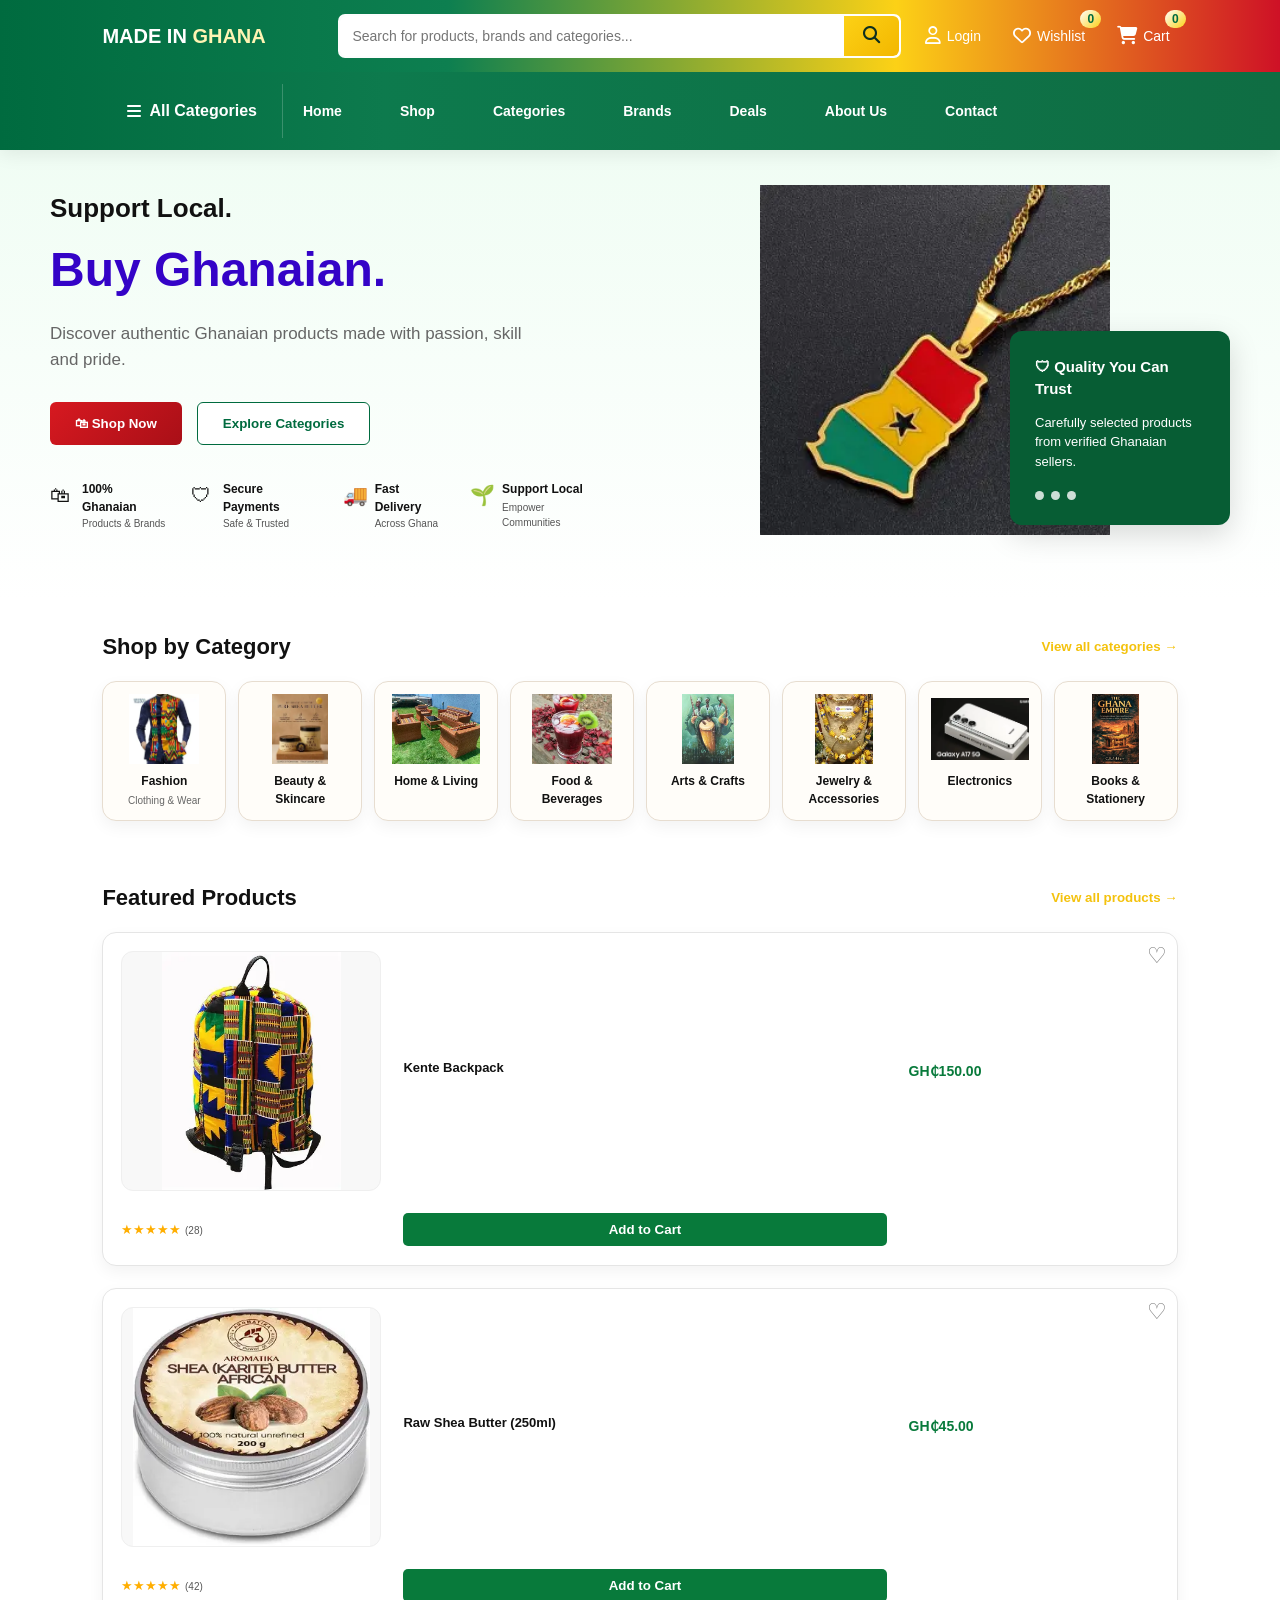
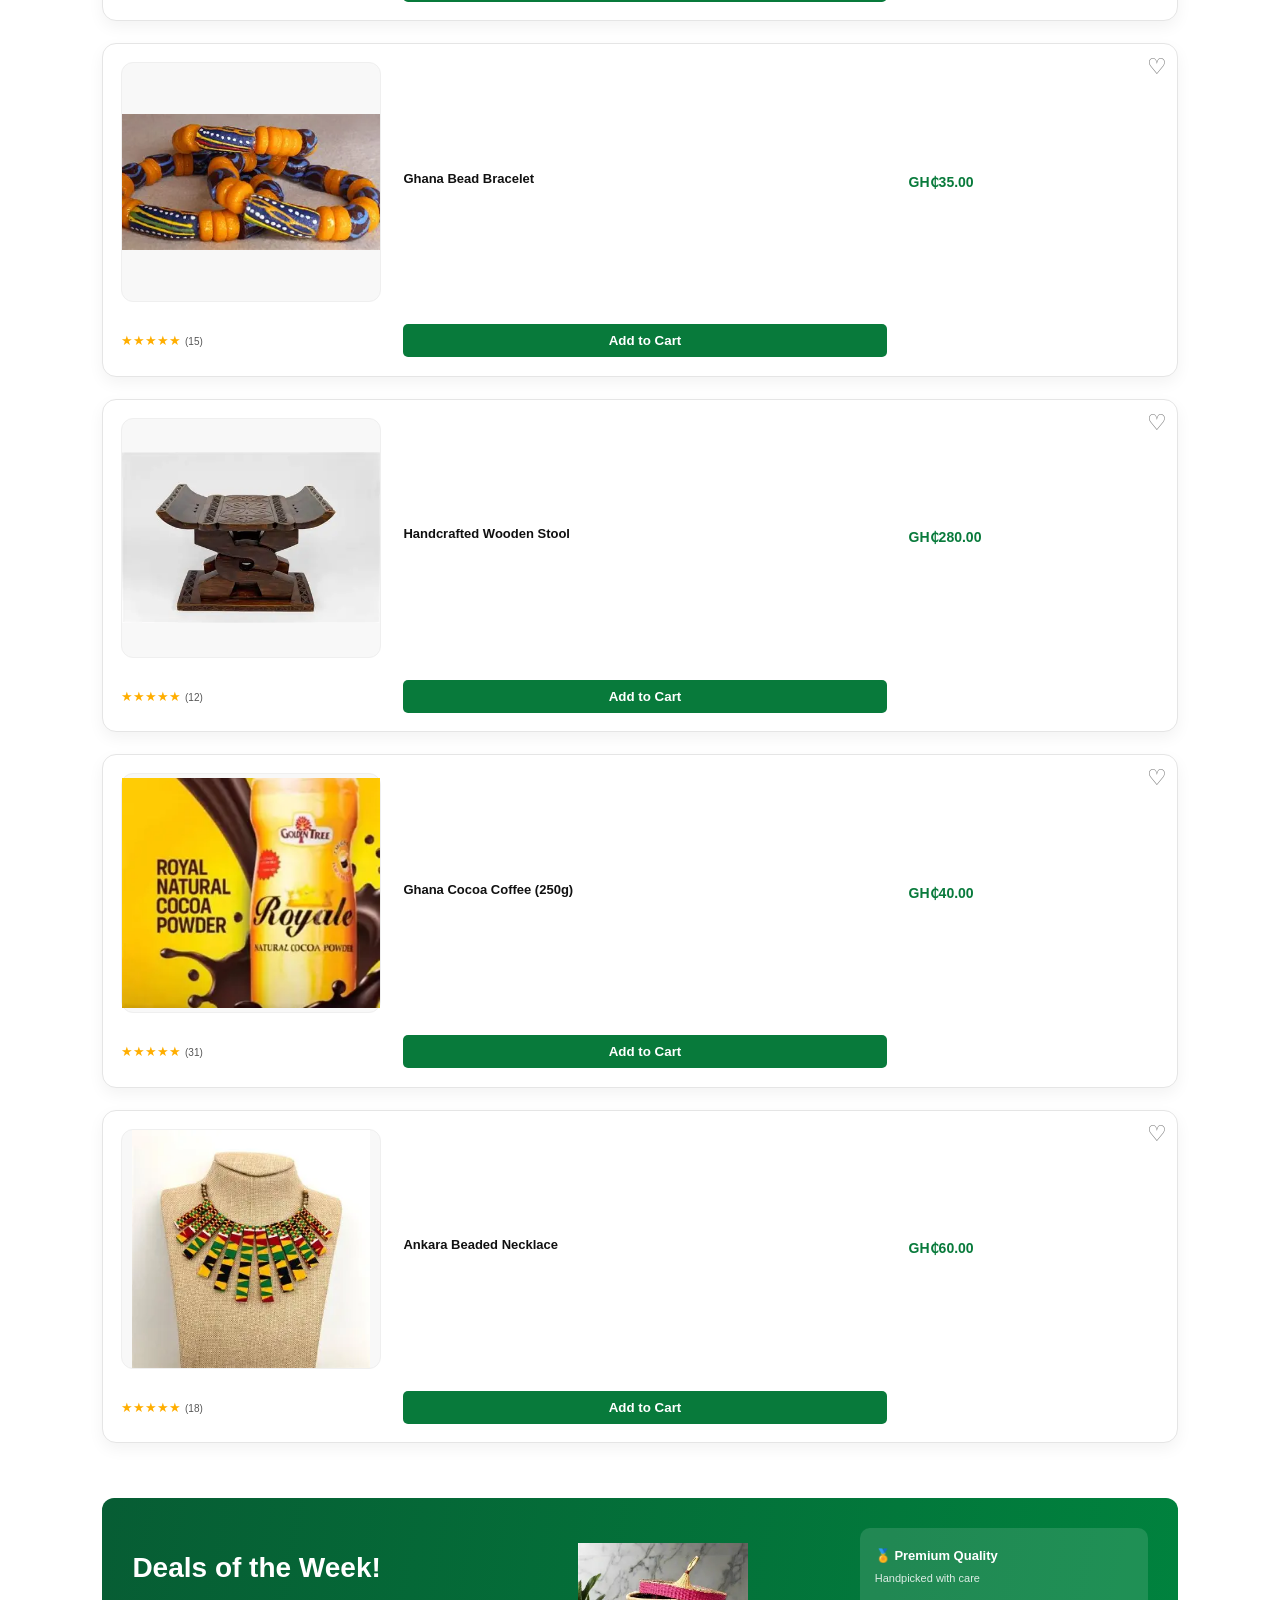
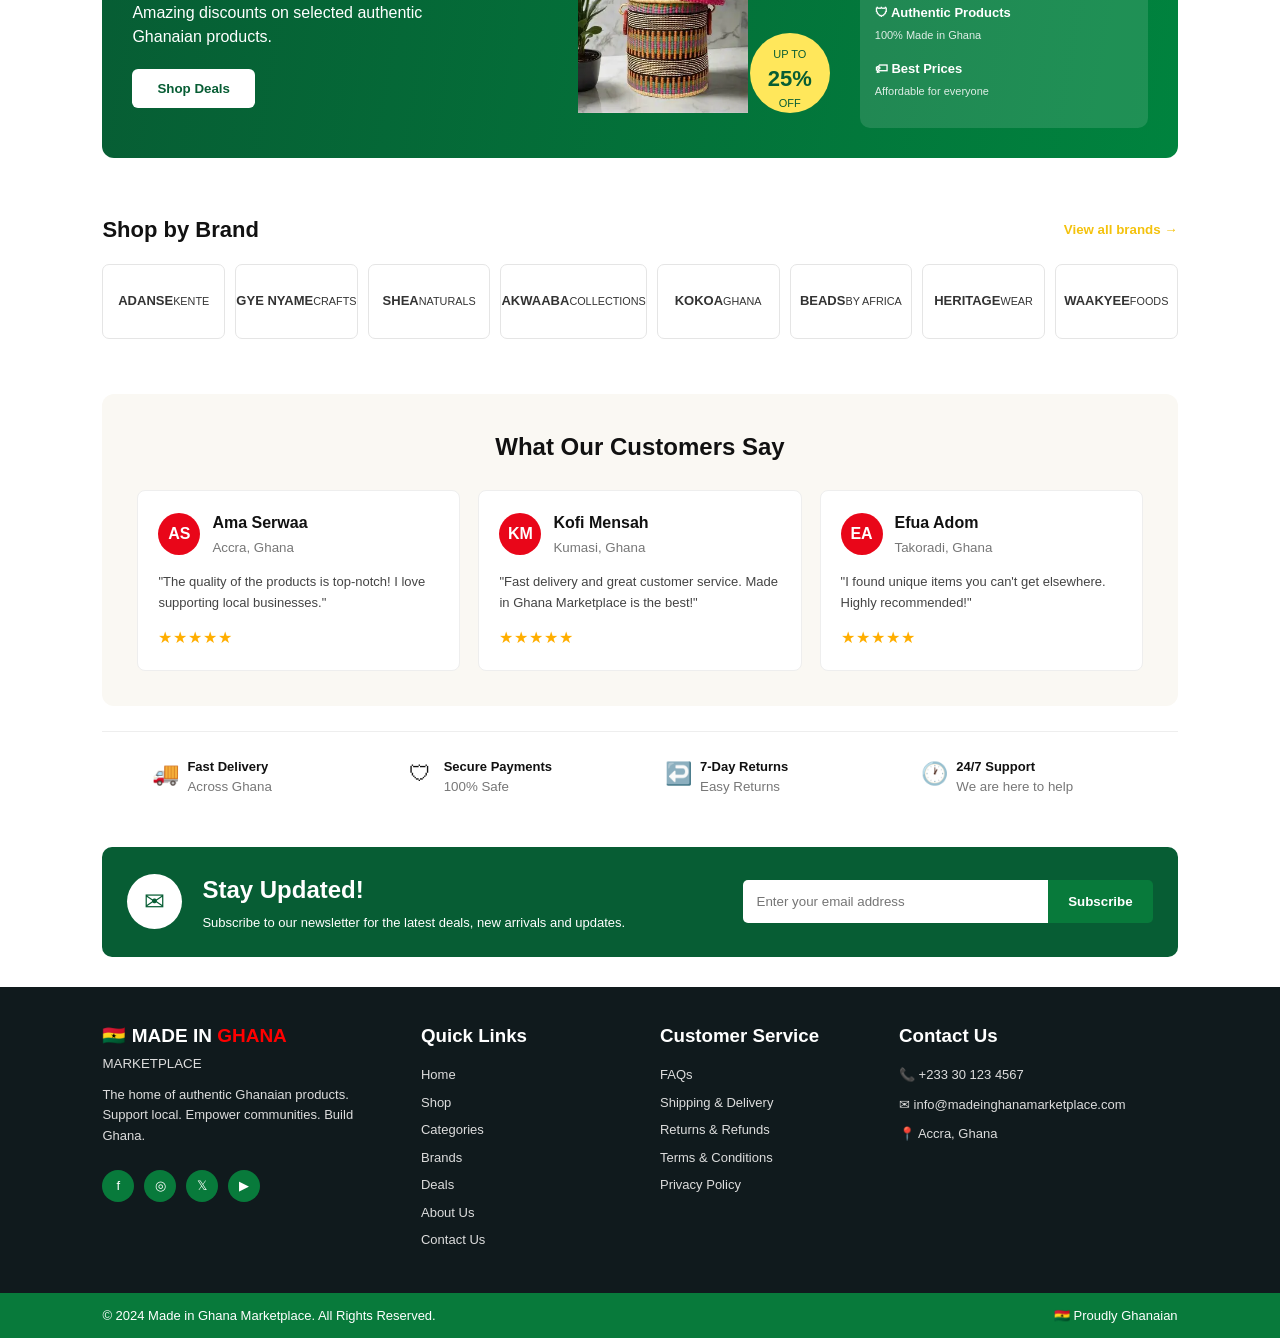
==== commit 42a851dc: "made changes" ====
--- a/index.html
+++ b/index.html
@@ -117,8 +117,8 @@
 
             <!-- GHANA TEXT -->
             <div class="ghana-pride">
-                <span>🇬🇭</span>
-                Proudly Ghanaian
+                <span></span>
+                
             </div>
 
         </nav>
--- a/style.css
+++ b/style.css
@@ -2009,7 +2009,7 @@
 
 
 @media (max-width: 550px) {
-
+}
     .container {
         padding: 15px;
     }
@@ -2553,8 +2553,8 @@
 
 /* Footer */
 .footer {
-  background-color: var(--dark-green);
-  color: white;
+  background-color: var(--gold);
+  color: rgba(255, 255, 255, 0.842);
   padding: 40px 50px 20px;
 }
 
@@ -2603,7 +2603,7 @@
 }
 
 .social-links.dark a {
-  background: rgba(255,255,255,0.1);
+  background: rgba(3, 85, 143, 0.1);
   color: white;
   width: 24px;
   height: 24px;
@@ -2620,7 +2620,7 @@
 }
 
 .footer-bottom {
-  border-top: 1px solid rgba(255,255,255,0.1);
+  border-top: 1px solid rgba(255, 255, 255, 0.881);
   padding-top: 16px;
   display: flex;
   justify-content: space-between;
@@ -2682,7 +2682,7 @@
   border: 1px solid #e8dece;
   border-radius: 14px;
   overflow: hidden;
-  box-shadow: 0 8px 24px rgba(0,0,0,0.06);
+  box-shadow: 0 8px 24px rgba(216, 162, 2, 0.06);
   display: flex;
   flex-direction: column;
   min-height: 100%;
@@ -2773,3 +2773,20 @@
     padding: 20px 16px 18px;
   }
 }
+.search-box input {
+    flex: 1;
+    padding: 10px 12px;
+    border: none;
+    border-radius: 6px 0 0 6px;
+    outline: none;
+    background: rgba(255,255,255,0.96);
+}
+
+.search-box button {
+    border: none;
+    background: linear-gradient(135deg, #FCD116 0%, #f3b700 100%);
+    color: #0d2f1f;
+    padding: 10px 14px;
+    border-radius: 0 6px 6px 0;
+    font-weight: 700;
+}
